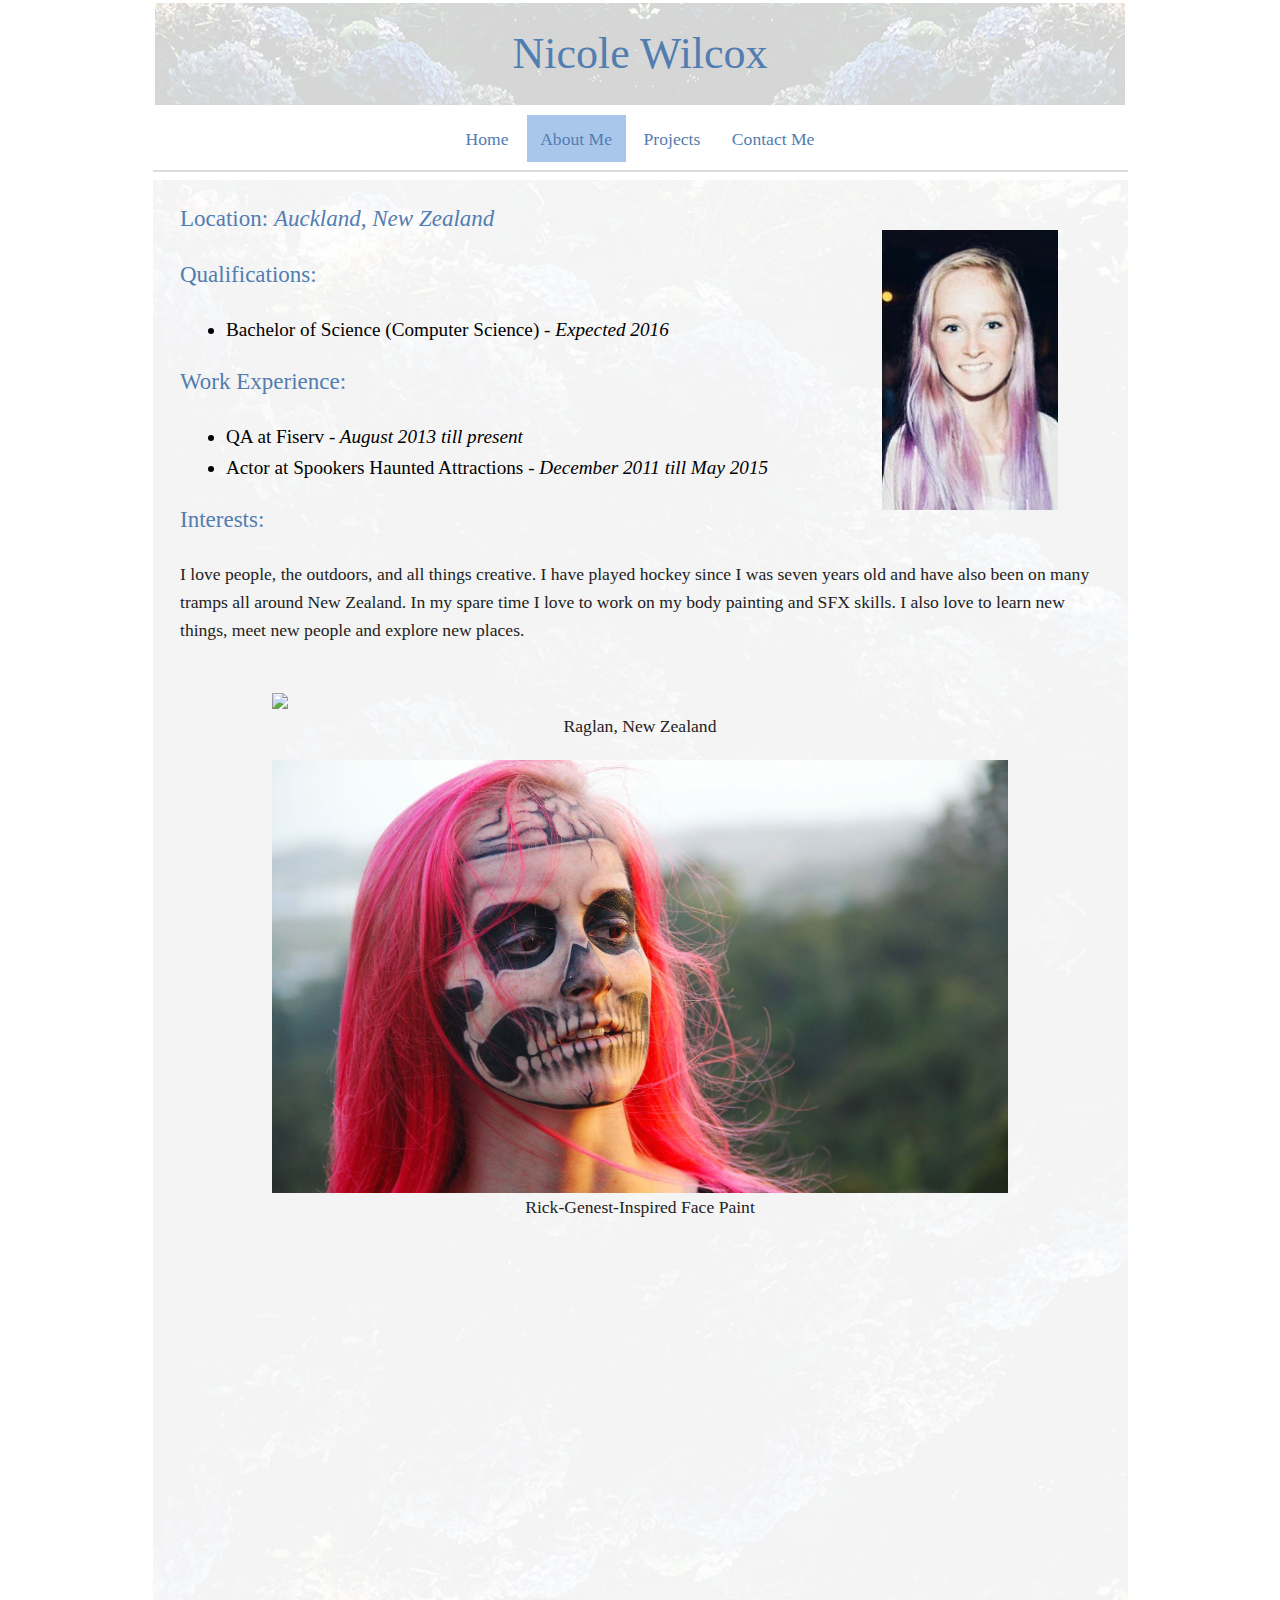
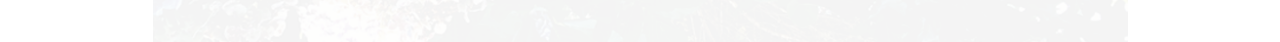
==== AboutMe.html @ ce0cbe95 "First commit" ====
<!doctype html>
<html class="no-js" lang="en">
  <head>
    <meta charset="utf-8" />
    <meta name="viewport" content="width=device-width, initial-scale=1.0" />
    <title>About Me</title>
    <link rel="stylesheet" href="css/foundation.css" />
    <script src="js/vendor/modernizr.js"></script>
  </head>
  <body > 

    <div class="row">
      <div class="large-12 columns">
        <h1>Nicole Wilcox</h1>
      </div>
    </div>

    <div class="top-bar">
      <p><a href="index.html" class="button.large">Home</a>
      <a href="#" class="button.large" style = "background-color: #A8C7EB;">About Me</a>  
      <a href="Projects.html" class="button.large">Projects</a>  
      <a href="ContactMe.html" class="button.large">Contact Me</a></p> 
    </div>

    <hr />

    <img src="Background2.png" align="middle" style="width: 975px; z-index:-1">

    <img src="SelfPicture2.jpg" align="middle" style="padding: 50px; height: 380px; right: -660px">

    <div class="row" style="padding-left: 40px; padding-right: 40px; position: relative">
	    <h4 style="padding-top:20px;">Location: <i>Auckland, New Zealand</i></h4>
	    <h4>Qualifications: </h4>

	    <ul style="margin-left:5%;">
	    	<li>Bachelor of Science (Computer Science) <i>- Expected 2016</i></li>
	    	<!-- <li></li> -->
	    </ul>

      <h4>Work Experience: </h4>

      <ul style="margin-left:5%;">
        <li>QA at Fiserv <i>- August 2013 till present </i></li>
        <li> Actor at Spookers Haunted Attractions <i>- December 2011 till May 2015 </i></li>

      </ul>

      <h4>Interests: </h4>

      <p>
        I love people, the outdoors, and all things creative. I have played hockey since I was seven years old and have also been on many tramps all around New Zealand. 
        In my spare time I love to work on my body painting and SFX skills. I also love to learn new things, meet new people and explore new places. 
      </p>

      <br />
      <div align="middle">
        <div>
          <img style="width: 736px; position: relative;" src="raglan.jpg">
        </div>
        <p style="position: center"> Raglan, New Zealand</p>
        <div style="position: center">
          <img style="width: 736px; position: relative;" src="skull.jpg">
        </div>
        <p>Rick-Genest-Inspired Face Paint</p>
      </div>
</div>
	

  </body>
</html>
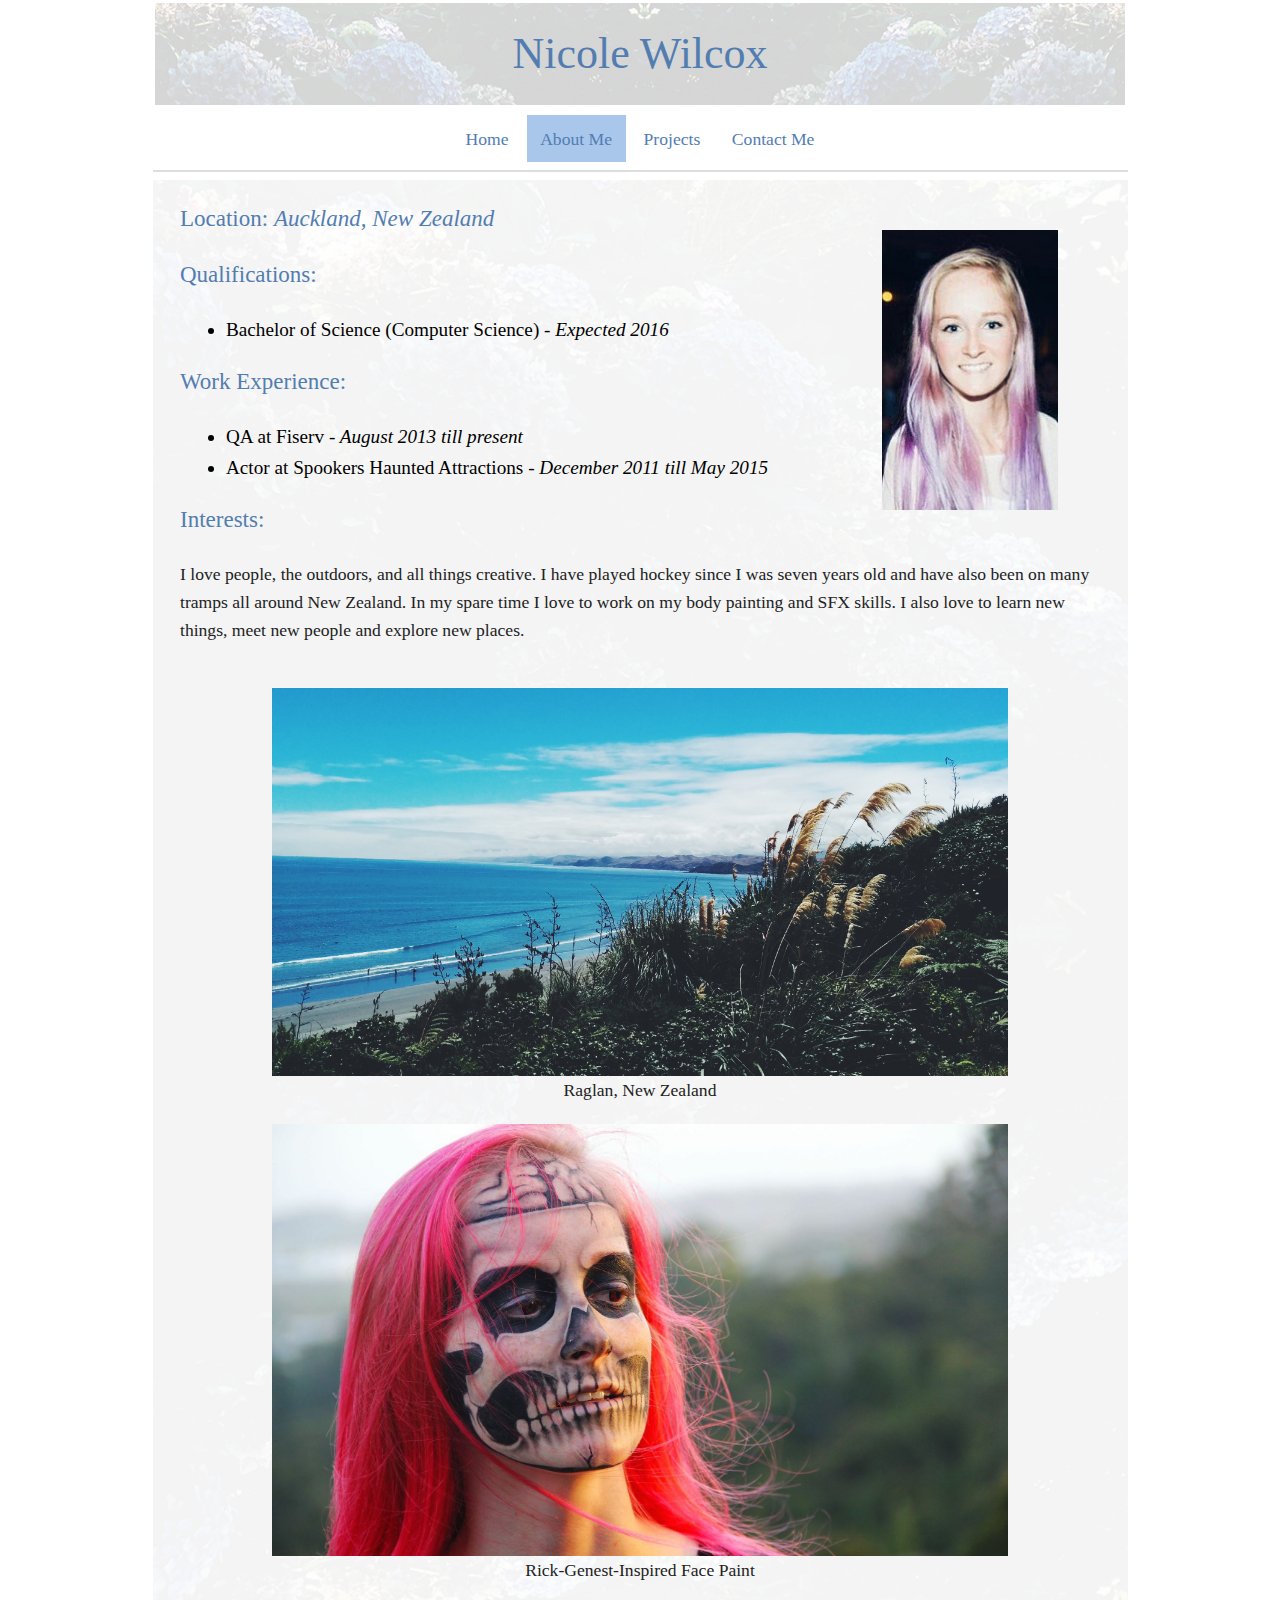
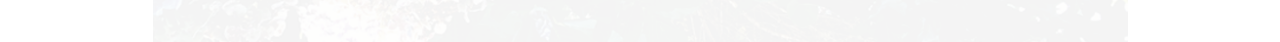
==== commit 335e5cdf: "Added Roboto as a web font for support on all devices" ====
--- a/AboutMe.html
+++ b/AboutMe.html
@@ -6,6 +6,7 @@
     <title>About Me</title>
     <link rel="stylesheet" href="css/foundation.css" />
     <script src="js/vendor/modernizr.js"></script>
+    <link href='http://fonts.googleapis.com/css?family=Roboto:400,300' rel='stylesheet' type='text/css'>
   </head>
   <body > 
 
@@ -19,7 +20,7 @@
       <p><a href="index.html" class="button.large">Home</a>
       <a href="#" class="button.large" style = "background-color: #A8C7EB;">About Me</a>  
       <a href="Projects.html" class="button.large">Projects</a>  
-      <a href="ContactMe.html" class="button.large">Contact Me</a></p> 
+      <a href="ContactMe.html" class="button.large">Contact Me</a></p>
     </div>
 
     <hr />
@@ -55,7 +56,7 @@
       <br />
       <div align="middle">
         <div>
-          <img style="width: 736px; position: relative;" src="raglan.jpg">
+          <img style="width: 736px; position: relative;" src="Raglan.jpg">
         </div>
         <p style="position: center"> Raglan, New Zealand</p>
         <div style="position: center">
@@ -64,7 +65,6 @@
         <p>Rick-Genest-Inspired Face Paint</p>
       </div>
 </div>
-	
 
   </body>
 </html>
